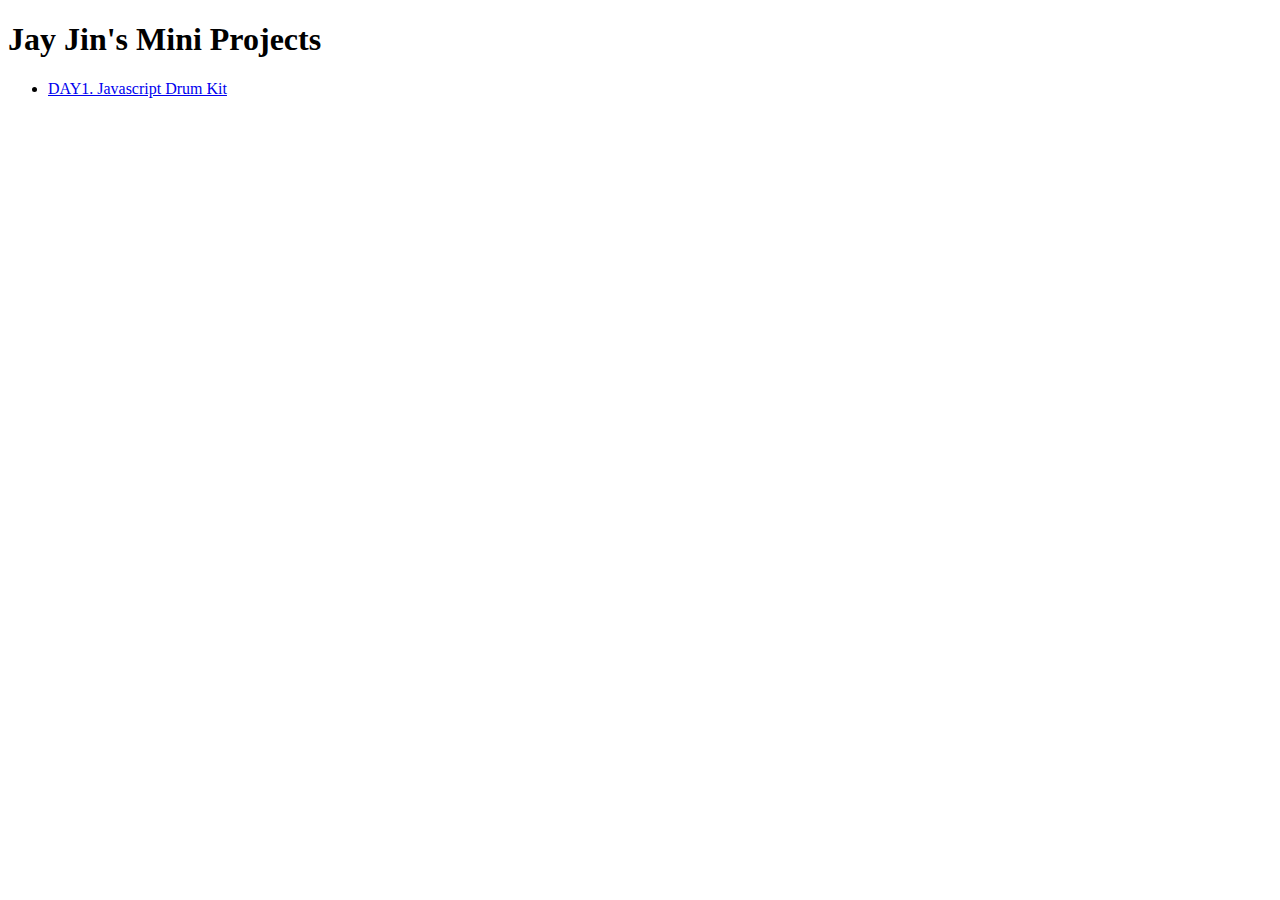
==== index.html @ 8e26c04e "드럼 소리 나게 하기" ====
<!DOCTYPE html>
<html lang="en">
<head>
  <meta charset="UTF-8">
  <meta name="viewport" content="width=device-width, initial-scale=1.0">
  <meta http-equiv="X-UA-Compatible" content="ie=edge">
  <title>Javascript 30</title>
</head>
<body>
  <h1>Jay Jin's Mini Projects</h1>

  <ul>
    <li><a href="/day1-drum/index.html">DAY1. Javascript Drum Kit</a></li>
  </ul>
</body>
</html>
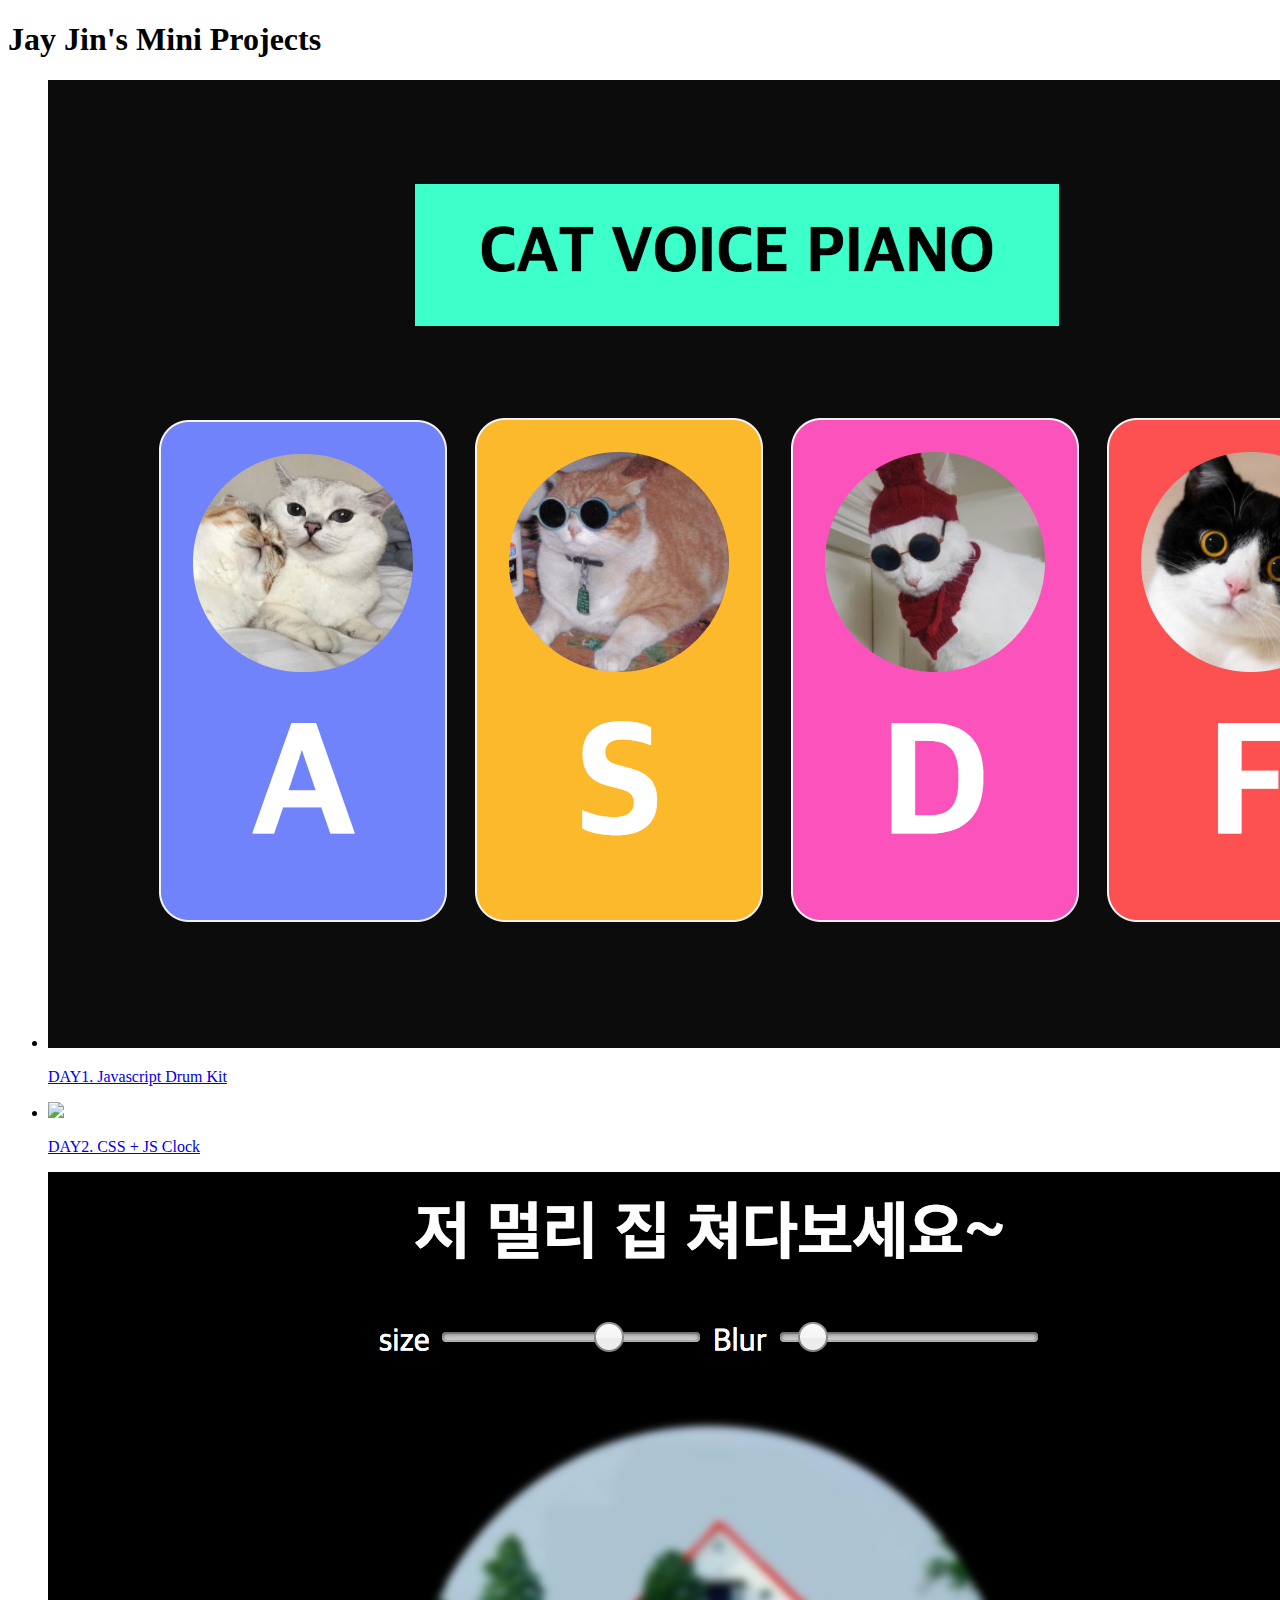
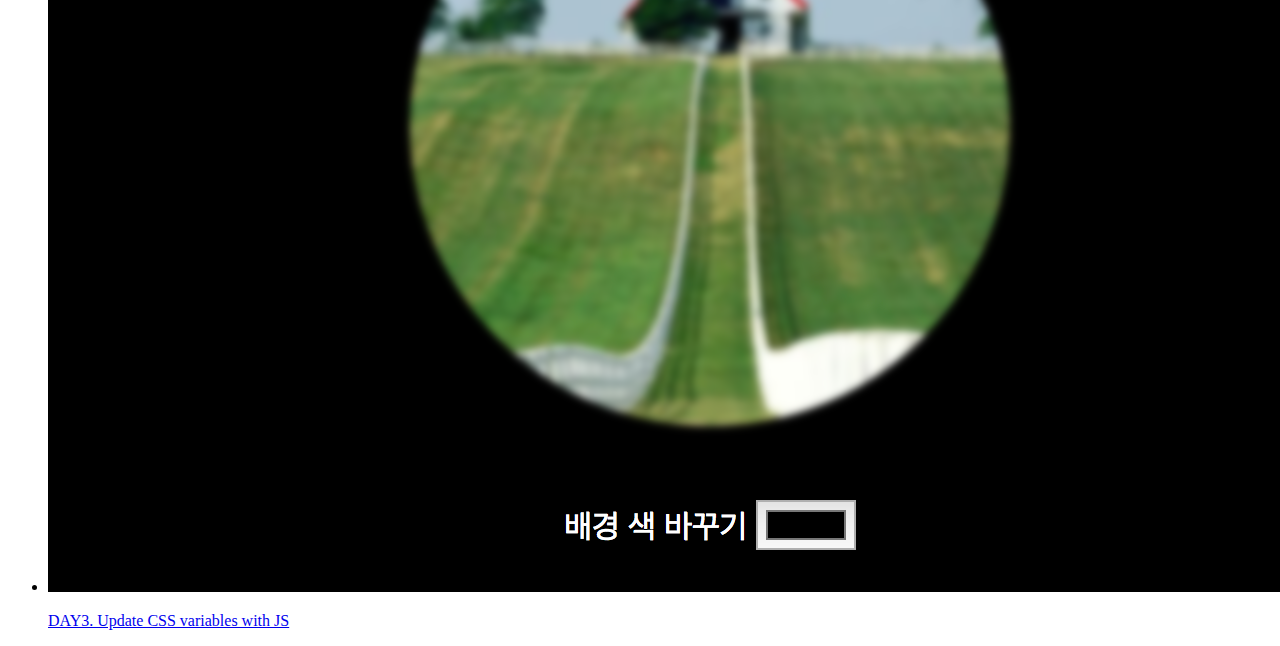
==== commit ce6f760d: "[day3] 시력검사로 컨셉 변경" ====
--- a/index.html
+++ b/index.html
@@ -5,12 +5,29 @@
   <meta name="viewport" content="width=device-width, initial-scale=1.0">
   <meta http-equiv="X-UA-Compatible" content="ie=edge">
   <title>Javascript 30</title>
+  <link rel="stylesheet" href="main.css">
 </head>
 <body>
   <h1>Jay Jin's Mini Projects</h1>
-
   <ul>
-    <li><a href="/day1-drum/index.html">DAY1. Javascript Drum Kit</a></li>
+    <li>
+      <a href="./day1-drum/index.html">
+        <img src="thumbnail/1.png"/>
+        <p>DAY1. Javascript Drum Kit</p>
+      </a>
+    </li>
+    <li>
+      <a href="./day2-clock/index.html">
+        <img src="thumbnail/2.png"/>
+        <p>DAY2. CSS + JS Clock</p>
+      </a>
+    </li>
+    <li>
+      <a href="./day3-css-variable/index.html">
+        <img src="thumbnail/3.png"/>
+        <p>DAY3. Update CSS variables with JS</p>
+      </a>
+    </li>
   </ul>
 </body>
 </html>